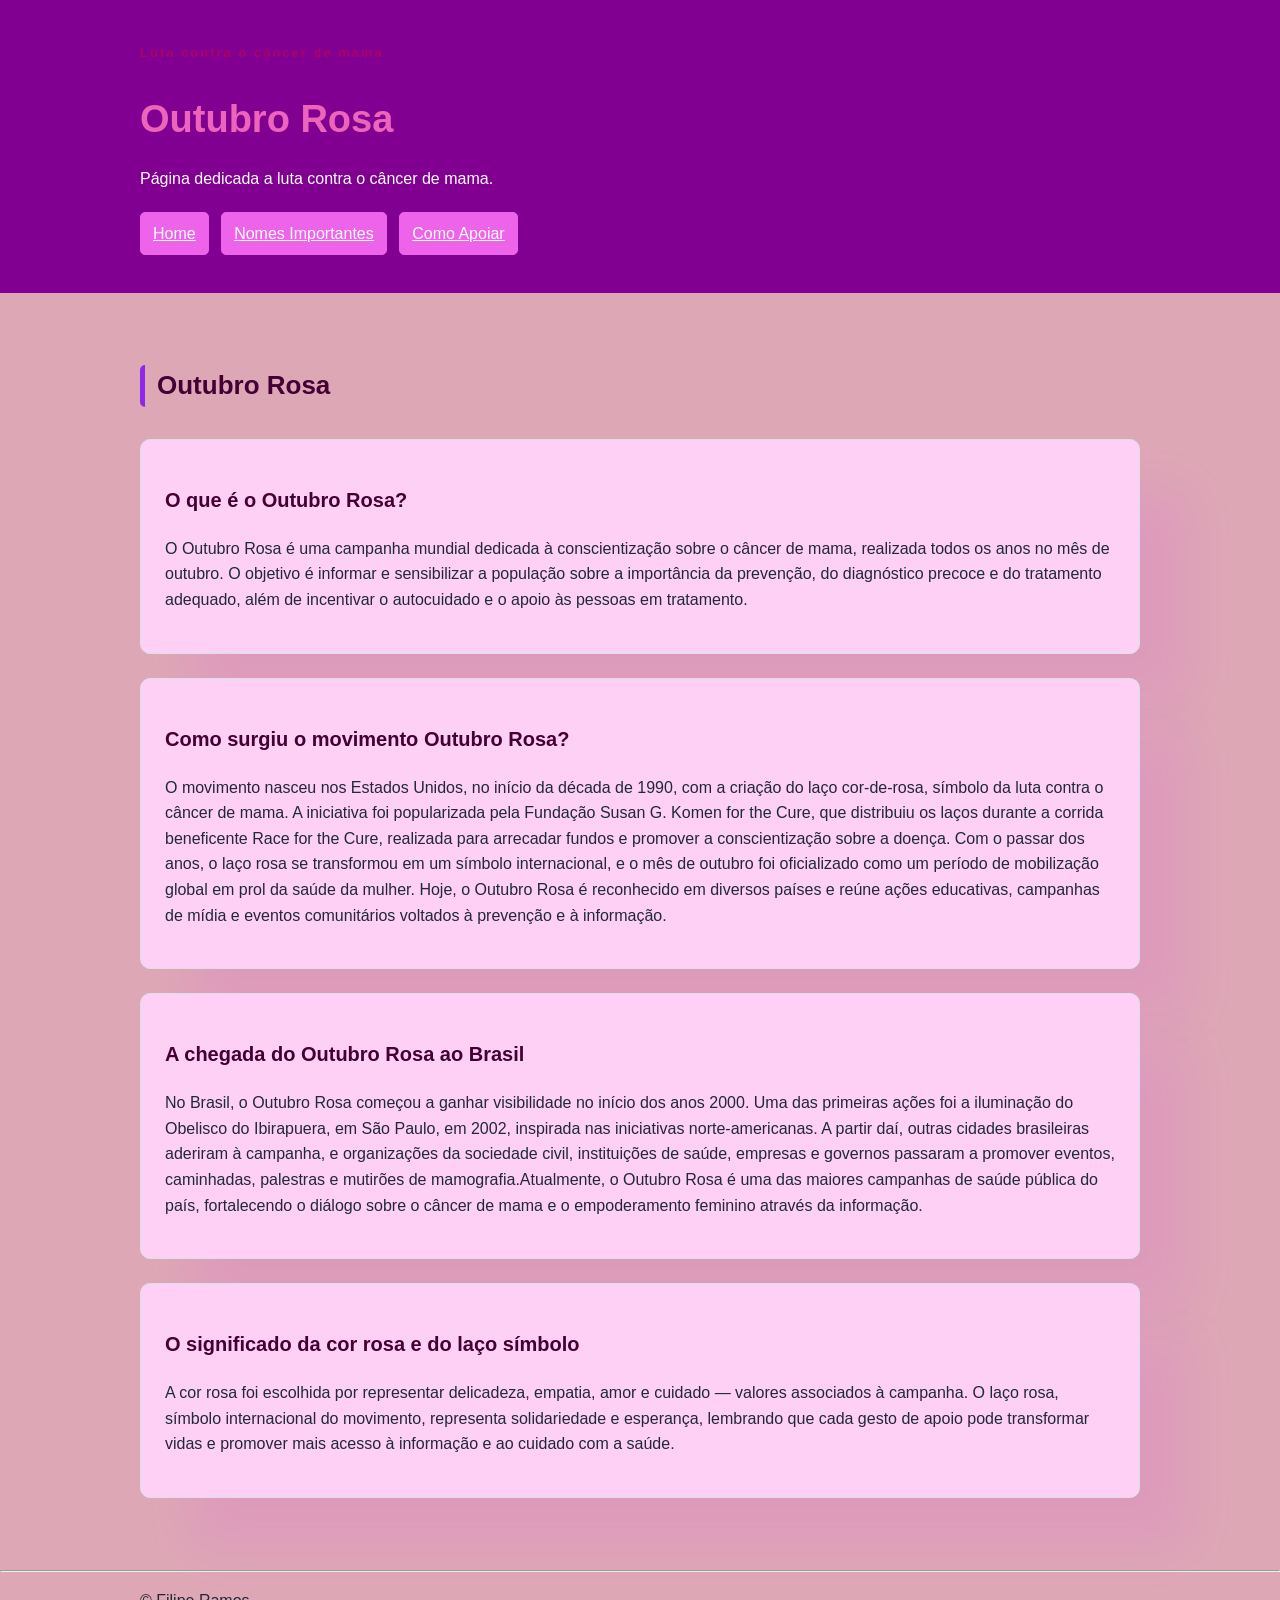
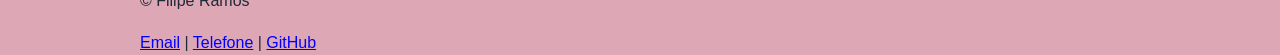
==== index.html @ dd313f33 "criação e estilização da página principal" ====
<!DOCTYPE html>
<html lang="pt-br">
<head>
    <meta charset="UTF-8">
    <meta name="viewport" content="width=device-width, initial-scale=1.0">
    <link rel="stylesheet" href="./style/style.css">
    <title>Home | Outubro Rosa</title>
</head>
<body>
    <header class="cabecalho">
        <div class="container">
            <p class="etiqueta">Luta contra o câncer de mama</p>

            <h1>Outubro Rosa</h1>

            <p class="subtitulo">
                Página dedicada a luta contra o câncer de mama.
            </p>

            
            <nav class="menu-principal">
                <ul class="menu-lista">
                    <li><a class="menu-link" href="index.html">Home</a></li>
                    <li><a class="menu-link" href="./pages/nomes-importantes.html">Nomes Importantes</a></li>
                    <li><a class="menu-link" href="./pages/como-apoiar.html">Como Apoiar</a></li>
                </ul>   
            </nav>

        </div>
    </header>

    <main>
        <section class="secao">
            <div class="container">
                <h2 class="titulo-secao">Outubro Rosa</h2>
                <div class="grade-cards">
                    <article class="card">
                        <h3>O que é o Outubro Rosa?</h3>
                        <p>
                            O Outubro Rosa é uma campanha mundial dedicada à conscientização sobre o câncer de mama, realizada todos os anos no mês de outubro. 
                            O objetivo é informar e sensibilizar a população sobre a importância da prevenção, do diagnóstico precoce e do tratamento adequado, 
                            além de incentivar o autocuidado e o apoio às pessoas em tratamento. 
                        </p>
                    </article>
                    <article class="card">
                        <h3>Como surgiu o movimento Outubro Rosa?</h3>
                        <p>
                            O movimento nasceu nos Estados Unidos, no início da década de 1990, com a criação do laço cor-de-rosa, 
                            símbolo da luta contra o câncer de mama. A iniciativa foi popularizada pela Fundação Susan G. Komen for the Cure, 
                            que distribuiu os laços durante a corrida beneficente Race for the Cure, realizada para arrecadar fundos e promover 
                            a conscientização sobre a doença. Com o passar dos anos, o laço rosa se transformou em um símbolo internacional, 
                            e o mês de outubro foi oficializado como um período de mobilização global em prol da saúde da mulher. 
                            Hoje, o Outubro Rosa é reconhecido em diversos países e reúne ações educativas, campanhas de mídia e eventos comunitários voltados à prevenção e à informação.
                        </p>
                    </article>
                    <article class="card">
                        <h3>A chegada do Outubro Rosa ao Brasil</h3>
                        <p>
                            No Brasil, o Outubro Rosa começou a ganhar visibilidade no início dos anos 2000. 
                            Uma das primeiras ações foi a iluminação do Obelisco do Ibirapuera, em São Paulo, em 2002, inspirada nas iniciativas norte-americanas.
                            A partir daí, outras cidades brasileiras aderiram à campanha, e organizações da sociedade civil, instituições de saúde, 
                            empresas e governos passaram a promover eventos, caminhadas, palestras e mutirões de mamografia.Atualmente, 
                            o Outubro Rosa é uma das maiores campanhas de saúde pública do país, fortalecendo o diálogo sobre o câncer de mama
                            e o empoderamento feminino através da informação.
                        </p>
                    </article>
                    <article class="card">
                        <h3>O significado da cor rosa e do laço símbolo</h3>
                        <p>
                            A cor rosa foi escolhida por representar delicadeza, empatia, amor e cuidado — valores associados à campanha. 
                            O laço rosa, símbolo internacional do movimento, representa solidariedade e esperança, 
                            lembrando que cada gesto de apoio pode transformar vidas e promover mais acesso à informação e ao cuidado com a saúde.
                        </p>
                    </article>
                </div>
            </div>
        </section>
    </main>

    <hr>

    <footer>
        <div class="container">
            <p>&copy; Filipe Ramos</p>

            <andres>
                <a href="mailto:filiperamos.sep@gmail.com">Email</a>
                <span> | </span>
                <a href="tel:+55 15 99111-4959">Telefone</a>
                <span> | </span>
                <a href="https://github.com/FilipeRamos-Dev" target="_blank">GitHub</a>
            </andres>
        </div>
    </footer>
</body>
</html>
---- style/style.css ----
*{
    box-sizing: border-box;
    
}

body{
    margin: 0;

    background-color: #dea7b6;
    color: #1f2937;

    font-family: Arial, Helvetica, sans-serif;
    font-size: 16px;
    line-height: 1.6;
}

h2, h3{
    color: #440034;
}

h1{
    color:rgb(237, 100, 187);
    font-size: 38px;
    margin-bottom: 10px;
}

h2{
    font-size: 26px;
}

h3{
    font-size: 20px;
}

a{
    color: blue;
}

.container{
    width: 90%;
    max-width: 1000px;

    margin: 0 auto;
}

.cabecalho{
    background-color: #810092;
    color: white;
    padding: 30px 0;
}

.etiqueta{
    margin-bottom: 5px;
    color: rgb(169, 2, 105);
    font-size: 13px;
    font-weight: bold;
    letter-spacing: 2px;
}

.subtitulo{
    max-width: 700px;
}

.menu-lista{
    margin: 20px 0 0;
    padding: 0;
    list-style: none;
}

.menu-lista li{
    display: inline-block;
    margin-right: 8px;
    margin-bottom: 8px;
}

.menu-link{
    display: inline-block;
    padding: 8px 12px;
    background-color: rgb(237, 100, 235);
    color: white;
    border: 1px solid rgb(237, 100, 235);
    border-radius: 5px;

}

a:hover{
    color: blueviolet;
}

.secao{
    margin: 72px;
}

.titulo-secao{
    margin-bottom: 32px;
    padding-left: 12px;
    border-left: 5px solid #9225eb;
    border-radius: 5px;
}

.grade-cards{
    display: grid;
    gap: 24px;
}

.card{
    padding: 24px;
    background-color: rgb(255, 208, 246);
    border: 1px solid #d8e0e8;
    border-radius: 10px;
    box-shadow: 50px 50px 50px rgba(213, 28, 255, 0.08);
}

.lista-tecnologias{
    display: inline-block;
    gap: 12px;
    list-style: none;
    padding: 0;
    margin: 0;
}

.lista-tecnologias li{
    padding: 10px 14px;
    background-color: #fff;
    display: inline-block;
    border: 1px solid #d8e0e8;
    border-radius: 999px;
}

.rodape{
    margin-top: 40px;
    padding: 25px;
    text-align: center;
}

.rodape-anddress{
    font-style: normal;
}

code, pre{
    font-family: Consolas, "Courier New", monospace;
}
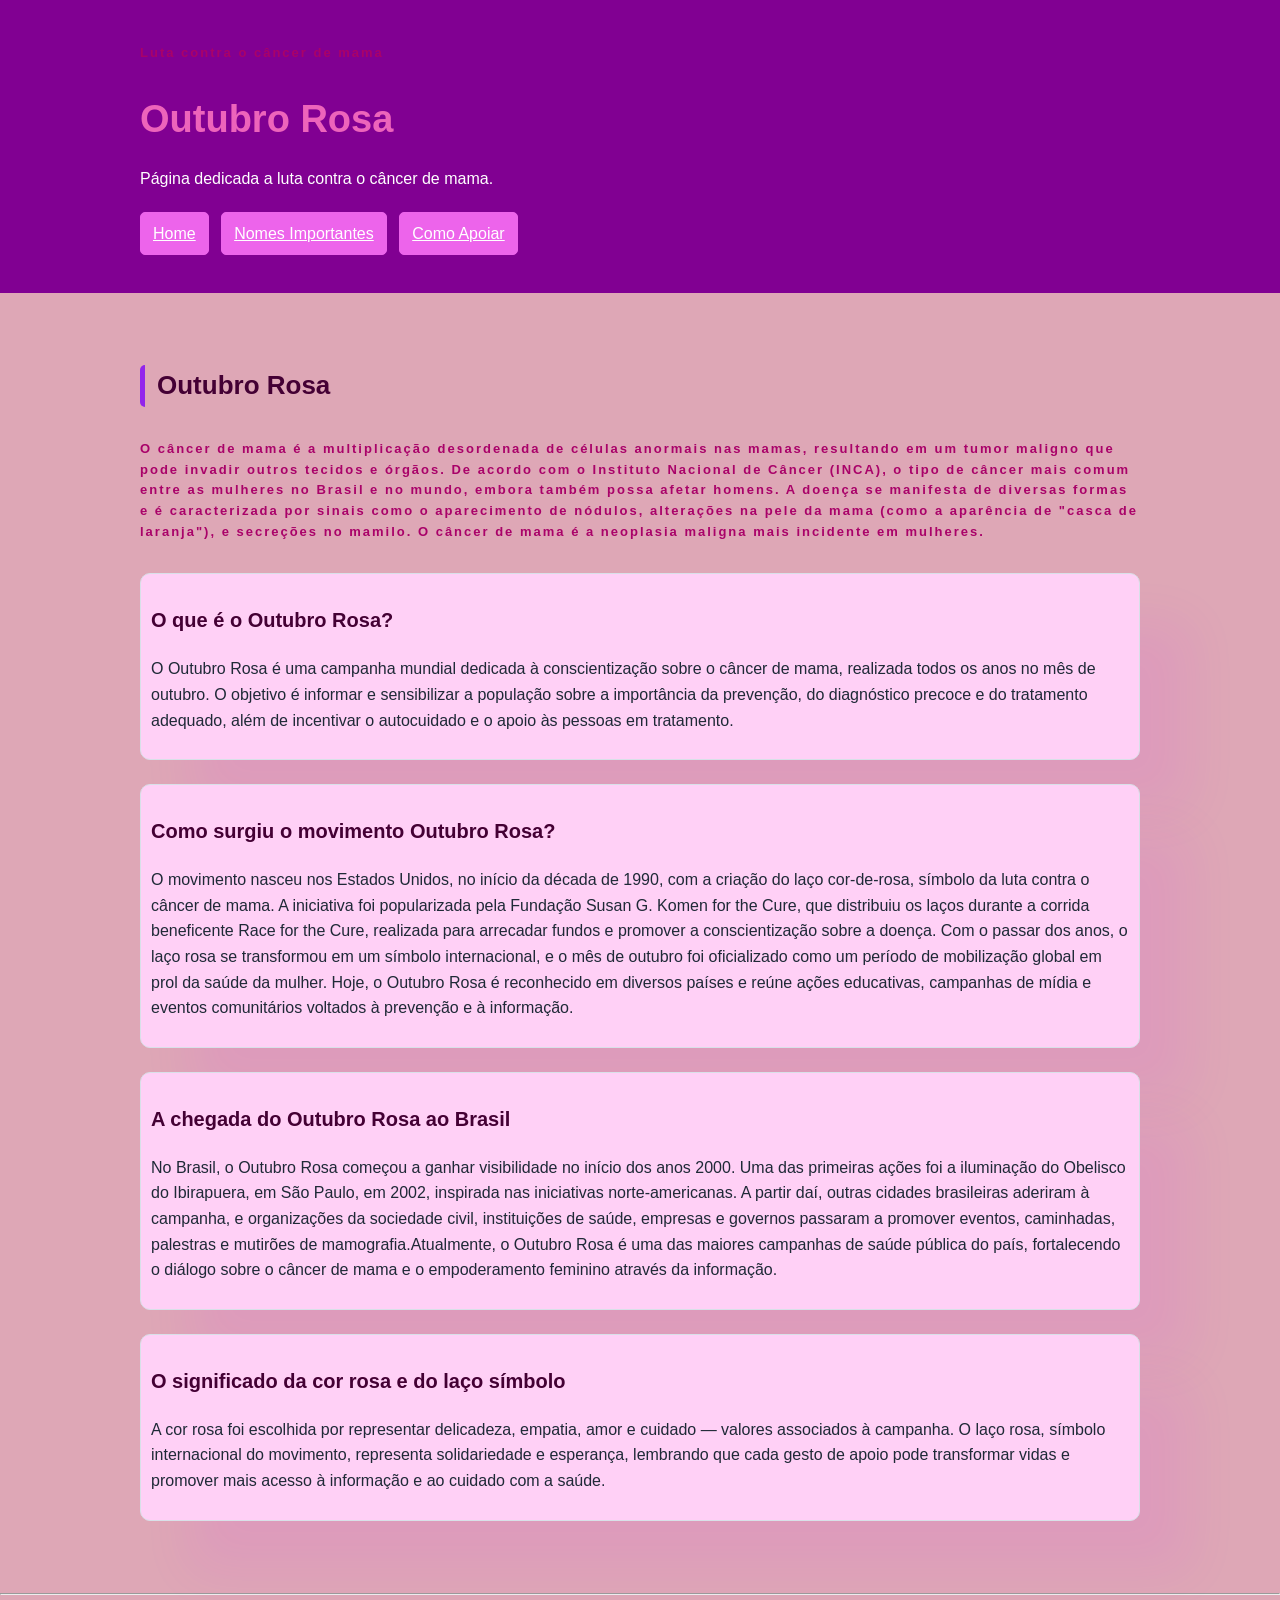
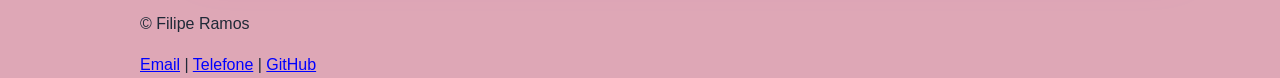
==== commit 355e3b9c: "criação e estilização da página dos nomes importantes do outubro rosa" ====
--- a/index.html
+++ b/index.html
@@ -33,6 +33,13 @@
         <section class="secao">
             <div class="container">
                 <h2 class="titulo-secao">Outubro Rosa</h2>
+                <p id="parag">
+                    O câncer de mama é a multiplicação desordenada de células anormais nas mamas, resultando em um tumor maligno que pode invadir outros tecidos e órgãos.
+                    De acordo com o Instituto Nacional de Câncer (INCA), o tipo de câncer mais comum entre as mulheres no Brasil e no mundo, embora também possa afetar 
+                    homens. A doença se manifesta de diversas formas e é caracterizada por sinais como o aparecimento de nódulos, alterações na pele da mama 
+                    (como a aparência de "casca de laranja"), e secreções no mamilo. O câncer de mama é a neoplasia maligna mais incidente em mulheres.
+                </p>
+                <br>
                 <div class="grade-cards">
                     <article class="card">
                         <h3>O que é o Outubro Rosa?</h3>
--- a/style/style.css
+++ b/style/style.css
@@ -104,7 +104,7 @@
 }
 
 .card{
-    padding: 24px;
+    padding: 10px;
     background-color: rgb(255, 208, 246);
     border: 1px solid #d8e0e8;
     border-radius: 10px;
@@ -139,4 +139,17 @@
 
 code, pre{
     font-family: Consolas, "Courier New", monospace;
+}
+
+#parag{
+     margin-bottom: 5px;
+    color: rgb(169, 2, 105);
+    font-size: 13px;
+    font-weight: bold;
+    letter-spacing: 2px;
+}
+
+.img{
+    width: 200px;
+    border-radius: 50px 30px;
 }
